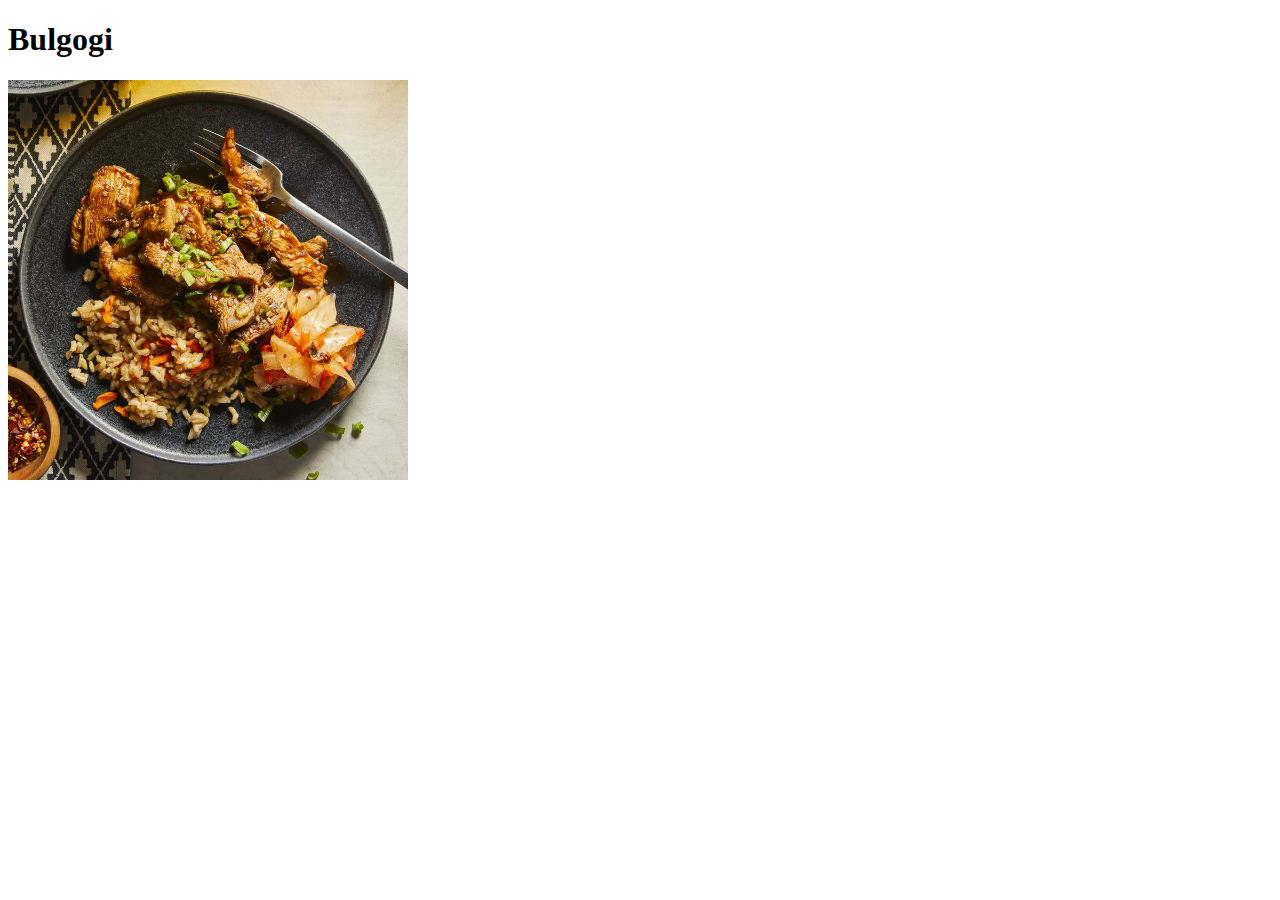
==== recipes/bulgogi.html @ 83fac935 "Display recipe image for recipe webpage" ====
<!DOCTYPE html>
<html lang="en">
  <head>
    <meta charset="utf-8">
    <title>Bulgogi</title>
  </head>

  <body>
    <h1>Bulgogi</h1>

    <img src="../images/bulgogi.jpg" alt="Skillet Chicken Bulgogi" height="400" width="400">
  </body>
</html>
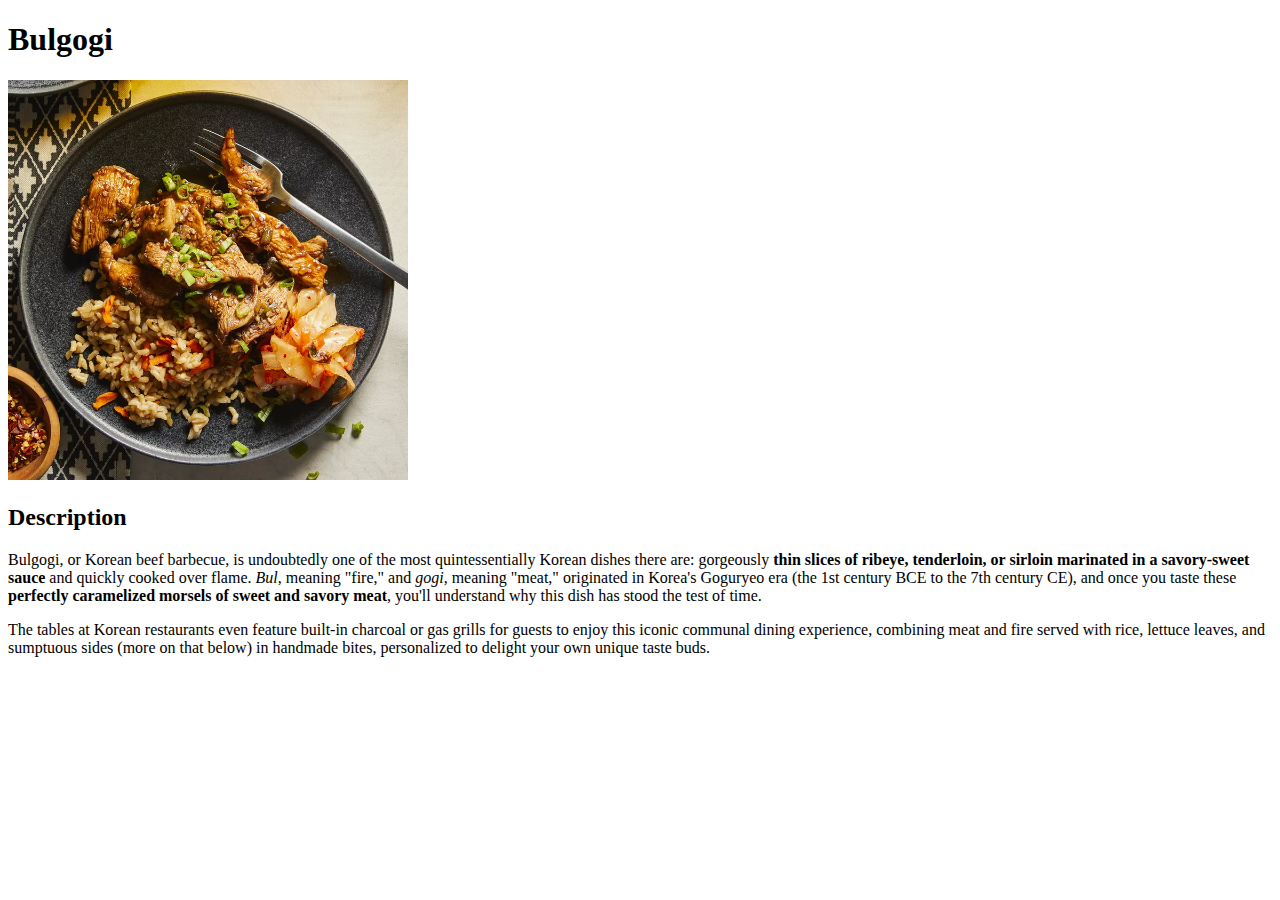
==== commit 6628362f: "Add recipe description for recipe webpage" ====
--- a/recipes/bulgogi.html
+++ b/recipes/bulgogi.html
@@ -9,5 +9,13 @@
     <h1>Bulgogi</h1>
 
     <img src="../images/bulgogi.jpg" alt="Skillet Chicken Bulgogi" height="400" width="400">
+
+    <h2>Description</h2>
+    <p>
+      Bulgogi, or Korean beef barbecue, is undoubtedly one of the most quintessentially Korean dishes there are: gorgeously <strong>thin slices of ribeye, tenderloin, or sirloin marinated in a savory-sweet sauce</strong> and quickly cooked over flame. <em>Bul</em>, meaning "fire," and <em>gogi</em>, meaning "meat," originated in Korea's Goguryeo era (the 1st century BCE to the 7th century CE), and once you taste these <strong>perfectly caramelized morsels of sweet and savory meat</strong>, you'll understand why this dish has stood the test of time.
+    </p>
+    <p>
+      The tables at Korean restaurants even feature built-in charcoal or gas grills for guests to enjoy this iconic communal dining experience, combining meat and fire served with rice, lettuce leaves, and sumptuous sides (more on that below) in handmade bites, personalized to delight your own unique taste buds.
+    </p>
   </body>
 </html>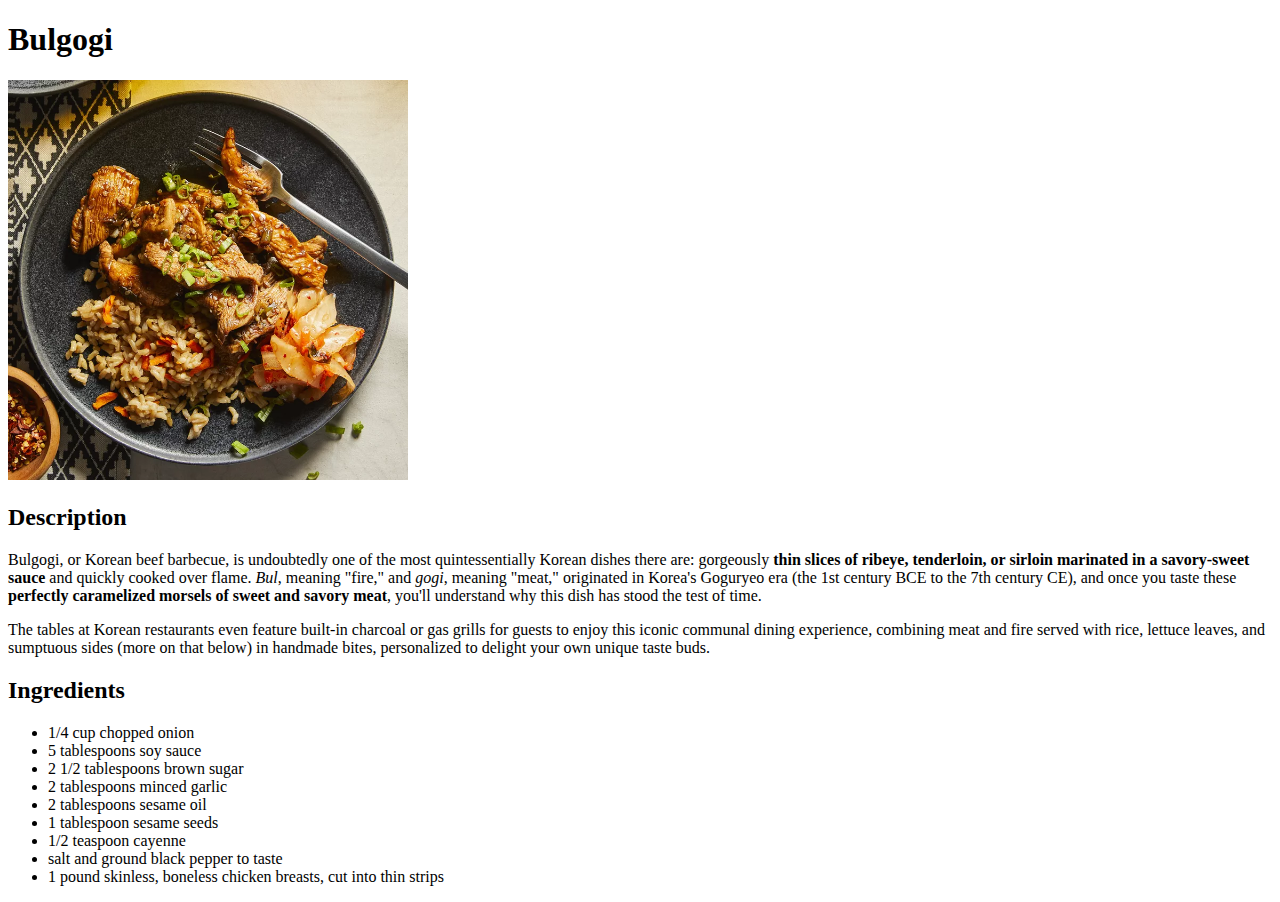
==== commit 1be528a5: "Add recipe ingredients for recipe webpage" ====
--- a/recipes/bulgogi.html
+++ b/recipes/bulgogi.html
@@ -17,5 +17,18 @@
     <p>
       The tables at Korean restaurants even feature built-in charcoal or gas grills for guests to enjoy this iconic communal dining experience, combining meat and fire served with rice, lettuce leaves, and sumptuous sides (more on that below) in handmade bites, personalized to delight your own unique taste buds.
     </p>
+
+    <h2>Ingredients</h2>
+    <ul>
+      <li>1/4 cup chopped onion</li>
+      <li>5 tablespoons soy sauce</li>
+      <li>2 1/2 tablespoons brown sugar</li>
+      <li>2 tablespoons minced garlic</li>
+      <li> 2 tablespoons sesame oil</li>
+      <li>1 tablespoon sesame seeds</li>
+      <li>1/2 teaspoon cayenne</li>
+      <li>salt and ground black pepper to taste</li>
+      <li>1 pound skinless, boneless chicken breasts, cut into thin strips</li>
+    </ul>
   </body>
 </html>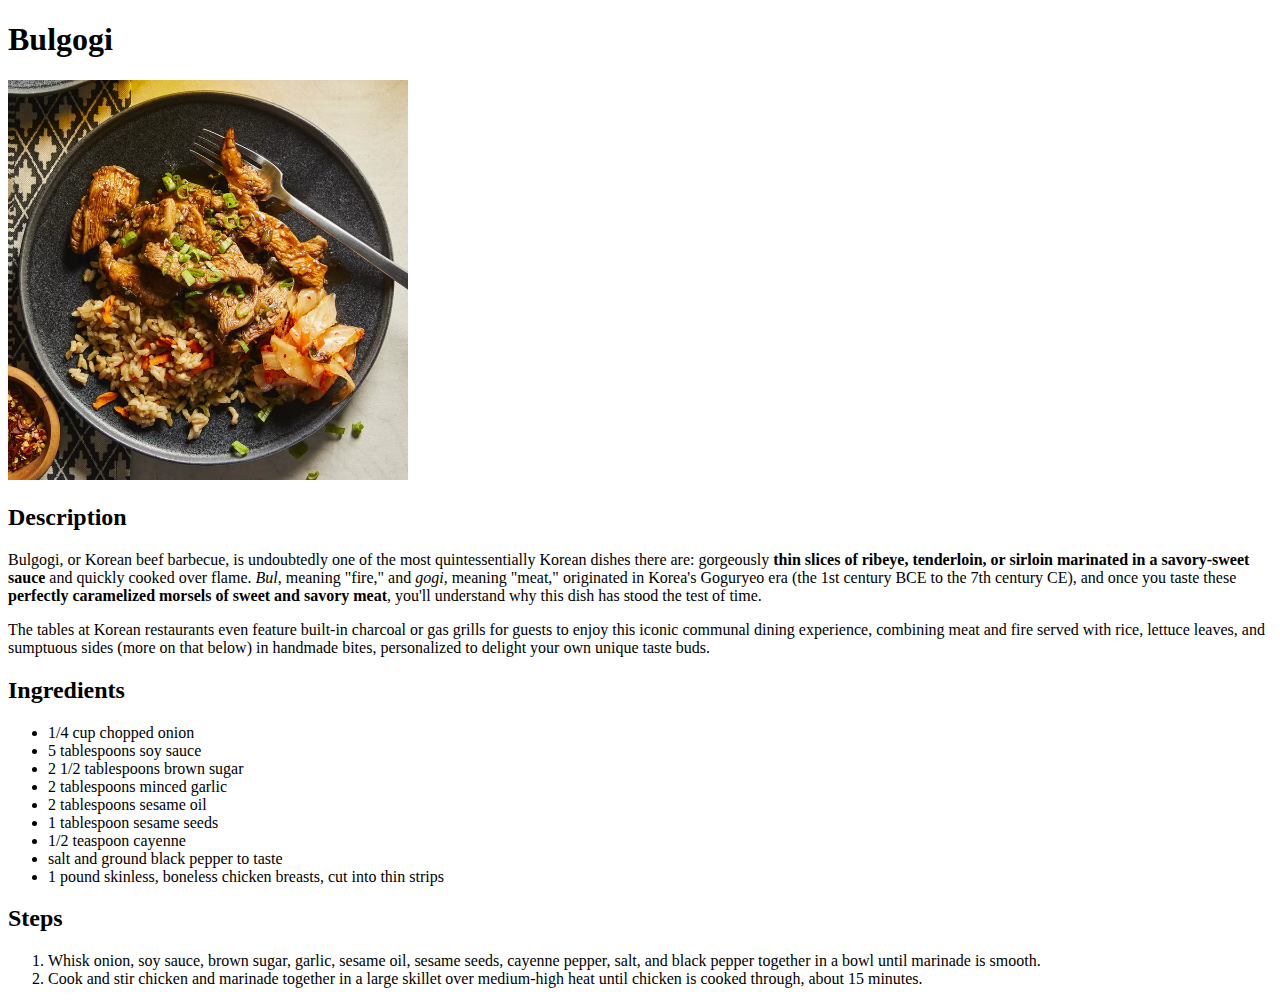
==== commit 760257d2: "Add recipe steps for recipe webpage" ====
--- a/recipes/bulgogi.html
+++ b/recipes/bulgogi.html
@@ -30,5 +30,11 @@
       <li>salt and ground black pepper to taste</li>
       <li>1 pound skinless, boneless chicken breasts, cut into thin strips</li>
     </ul>
+
+    <h2>Steps</h2>
+    <ol>
+      <li>Whisk onion, soy sauce, brown sugar, garlic, sesame oil, sesame seeds, cayenne pepper, salt, and black pepper together in a bowl until marinade is smooth.</li>
+      <li>Cook and stir chicken and marinade together in a large skillet over medium-high heat until chicken is cooked through, about 15 minutes.</li>
+    </ol>
   </body>
 </html>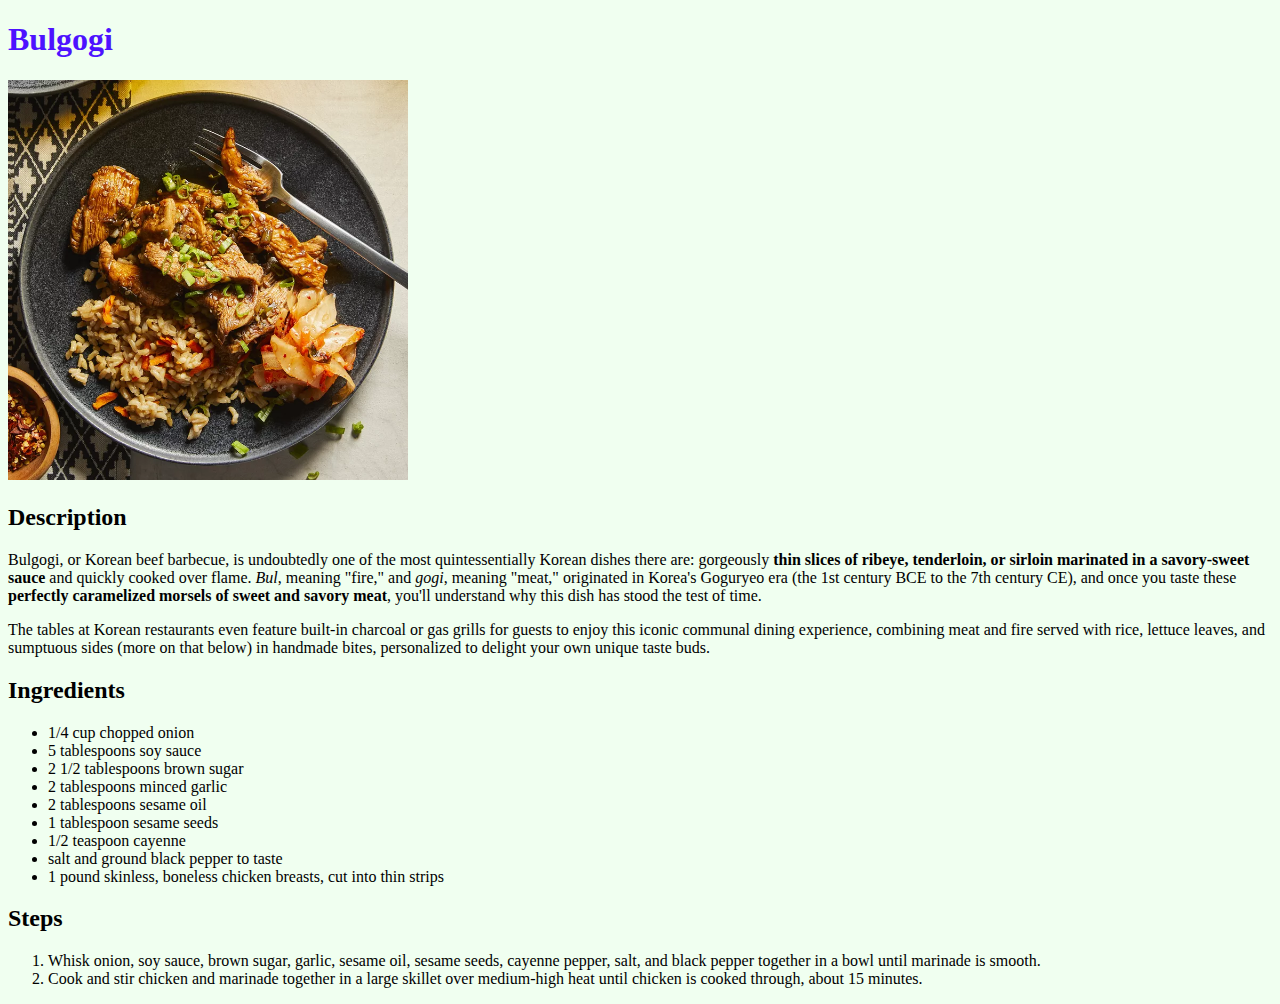
==== commit da2e26ba: "Set background and heading colors for recipe website" ====
--- a/recipes/bulgogi.html
+++ b/recipes/bulgogi.html
@@ -3,10 +3,11 @@
   <head>
     <meta charset="utf-8">
     <title>Bulgogi</title>
+    <link rel="stylesheet" href="../css/style.css">
   </head>
 
   <body>
-    <h1>Bulgogi</h1>
+    <h1 class="add-heading-color">Bulgogi</h1>
 
     <img src="../images/bulgogi.jpg" alt="Skillet Chicken Bulgogi" height="400" width="400">
 
--- a/css/style.css
+++ b/css/style.css
@@ -0,0 +1,34 @@
+/*
+  all CSS selectors that I want to apply:
+  - universal selector
+  - type selectors
+  - class selectors
+  - ID selectors
+  - group selectors
+  - chain selectors
+  - descendant combinator
+
+  all CSS properties that I want to apply:
+  - background-color
+  - color
+  - font-family
+  - font-size
+  - font-weight
+  - text-align
+  - height
+  - width
+ */
+
+* {
+  font-family: "Garamond", "Georgia", "Times New Roman", serif;
+  background-color: honeydew;
+}
+
+img {
+  height: auto;
+  width: 400px;
+}
+
+.add-heading-color {
+  color: rgb(77, 18, 255);
+}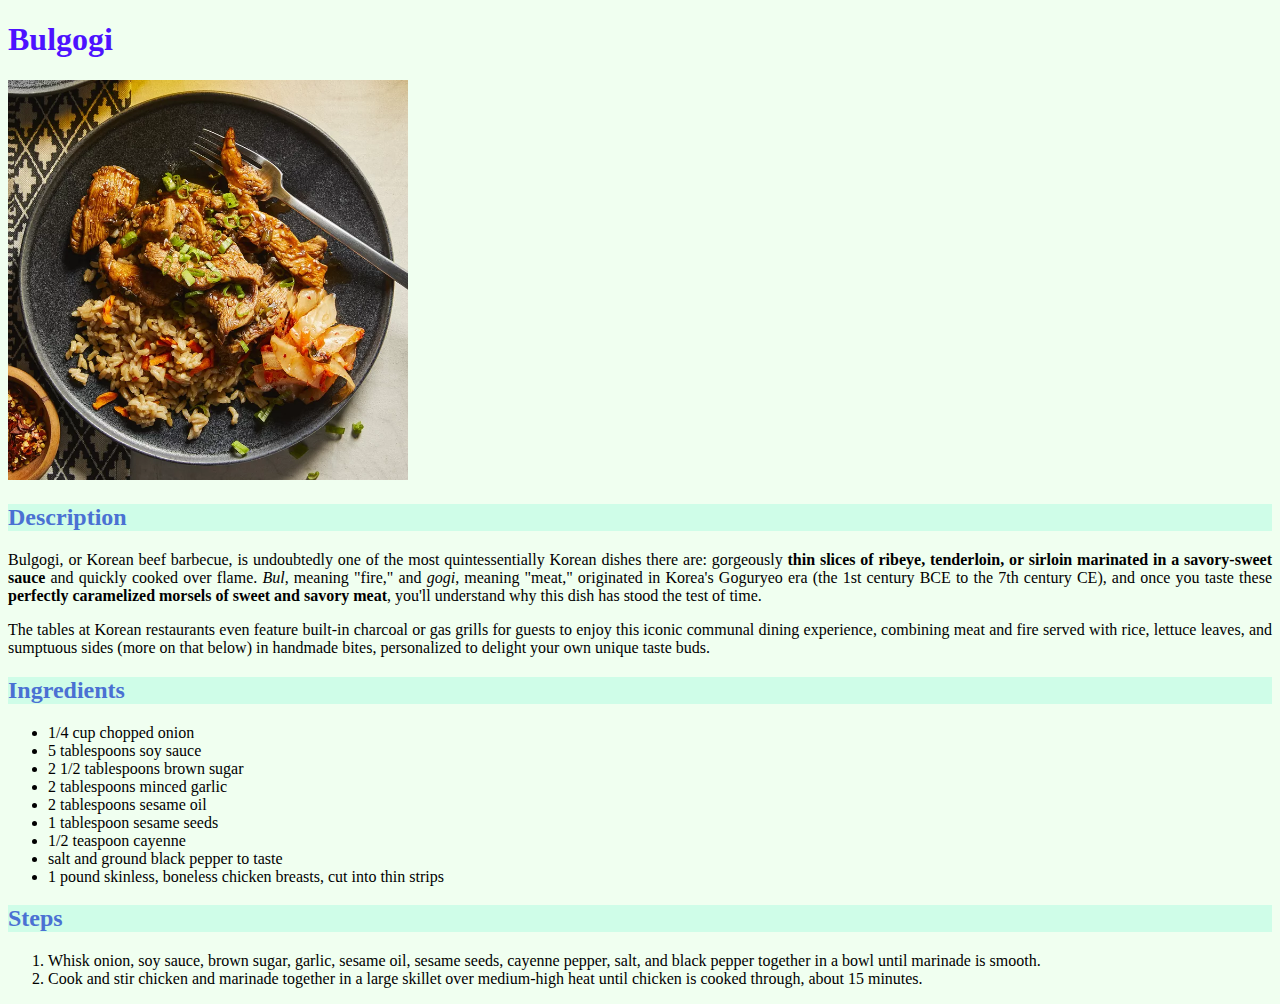
==== commit 880f0f5d: "Set background and title colors for recipe website" ====
--- a/recipes/bulgogi.html
+++ b/recipes/bulgogi.html
@@ -6,12 +6,12 @@
     <link rel="stylesheet" href="../css/style.css">
   </head>
 
-  <body>
+  <body id="bulgogi">
     <h1 class="add-heading-color">Bulgogi</h1>
 
     <img src="../images/bulgogi.jpg" alt="Skillet Chicken Bulgogi" height="400" width="400">
 
-    <h2>Description</h2>
+    <h2 class="description">Description</h2>
     <p>
       Bulgogi, or Korean beef barbecue, is undoubtedly one of the most quintessentially Korean dishes there are: gorgeously <strong>thin slices of ribeye, tenderloin, or sirloin marinated in a savory-sweet sauce</strong> and quickly cooked over flame. <em>Bul</em>, meaning "fire," and <em>gogi</em>, meaning "meat," originated in Korea's Goguryeo era (the 1st century BCE to the 7th century CE), and once you taste these <strong>perfectly caramelized morsels of sweet and savory meat</strong>, you'll understand why this dish has stood the test of time.
     </p>
@@ -19,7 +19,7 @@
       The tables at Korean restaurants even feature built-in charcoal or gas grills for guests to enjoy this iconic communal dining experience, combining meat and fire served with rice, lettuce leaves, and sumptuous sides (more on that below) in handmade bites, personalized to delight your own unique taste buds.
     </p>
 
-    <h2>Ingredients</h2>
+    <h2 class="ingredients">Ingredients</h2>
     <ul>
       <li>1/4 cup chopped onion</li>
       <li>5 tablespoons soy sauce</li>
@@ -32,7 +32,7 @@
       <li>1 pound skinless, boneless chicken breasts, cut into thin strips</li>
     </ul>
 
-    <h2>Steps</h2>
+    <h2 class="steps">Steps</h2>
     <ol>
       <li>Whisk onion, soy sauce, brown sugar, garlic, sesame oil, sesame seeds, cayenne pepper, salt, and black pepper together in a bowl until marinade is smooth.</li>
       <li>Cook and stir chicken and marinade together in a large skillet over medium-high heat until chicken is cooked through, about 15 minutes.</li>
--- a/css/style.css
+++ b/css/style.css
@@ -22,6 +22,7 @@
 * {
   font-family: "Garamond", "Georgia", "Times New Roman", serif;
   background-color: honeydew;
+  text-align: justify;
 }
 
 img {
@@ -31,4 +32,17 @@
 
 .add-heading-color {
   color: rgb(77, 18, 255);
+}
+
+#bulgogi .description,
+#bulgogi .ingredients,
+#bulgogi .steps,
+#pasta .description,
+#pasta .ingredients,
+#pasta .steps,
+#goulash .description,
+#goulash .ingredients,
+#goulash .steps {
+  color: hsl(223, 61%, 56%);
+  background-color: rgba(127, 248, 212, 0.289);
 }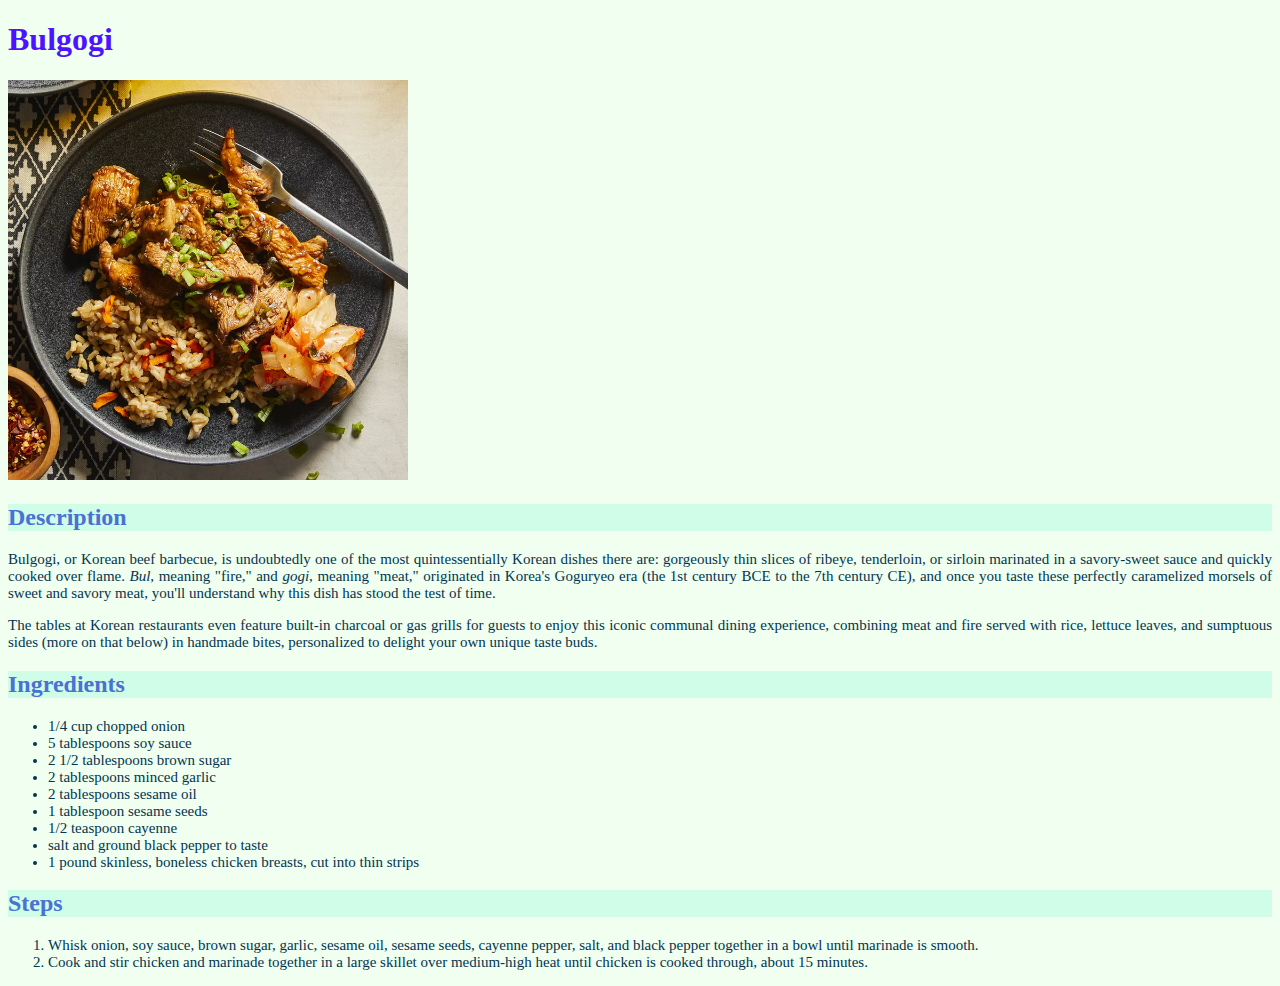
==== commit c6b609d7: "Set background and text colors for recipe website" ====
--- a/recipes/bulgogi.html
+++ b/recipes/bulgogi.html
@@ -12,15 +12,15 @@
     <img src="../images/bulgogi.jpg" alt="Skillet Chicken Bulgogi" height="400" width="400">
 
     <h2 class="description">Description</h2>
-    <p>
+    <p class="description text">
       Bulgogi, or Korean beef barbecue, is undoubtedly one of the most quintessentially Korean dishes there are: gorgeously <strong>thin slices of ribeye, tenderloin, or sirloin marinated in a savory-sweet sauce</strong> and quickly cooked over flame. <em>Bul</em>, meaning "fire," and <em>gogi</em>, meaning "meat," originated in Korea's Goguryeo era (the 1st century BCE to the 7th century CE), and once you taste these <strong>perfectly caramelized morsels of sweet and savory meat</strong>, you'll understand why this dish has stood the test of time.
     </p>
-    <p>
+    <p class="description text">
       The tables at Korean restaurants even feature built-in charcoal or gas grills for guests to enjoy this iconic communal dining experience, combining meat and fire served with rice, lettuce leaves, and sumptuous sides (more on that below) in handmade bites, personalized to delight your own unique taste buds.
     </p>
 
     <h2 class="ingredients">Ingredients</h2>
-    <ul>
+    <ul class="ingredients text">
       <li>1/4 cup chopped onion</li>
       <li>5 tablespoons soy sauce</li>
       <li>2 1/2 tablespoons brown sugar</li>
@@ -33,7 +33,7 @@
     </ul>
 
     <h2 class="steps">Steps</h2>
-    <ol>
+    <ol class="steps text">
       <li>Whisk onion, soy sauce, brown sugar, garlic, sesame oil, sesame seeds, cayenne pepper, salt, and black pepper together in a bowl until marinade is smooth.</li>
       <li>Cook and stir chicken and marinade together in a large skillet over medium-high heat until chicken is cooked through, about 15 minutes.</li>
     </ol>
--- a/css/style.css
+++ b/css/style.css
@@ -45,4 +45,19 @@
 #goulash .steps {
   color: hsl(223, 61%, 56%);
   background-color: rgba(127, 248, 212, 0.289);
+}
+
+#bulgogi .description.text,
+#bulgogi .ingredients.text,
+#bulgogi .steps.text,
+#pasta .description.text,
+#pasta .ingredients.text,
+#pasta .steps.text,
+#goulash .description.text,
+#goulash .ingredients.text,
+#goulash .steps.text {
+  color: rgb(3, 53, 79);
+  background-color: honeydew;
+  font-size: 15px;
+  font-weight: 300;
 }